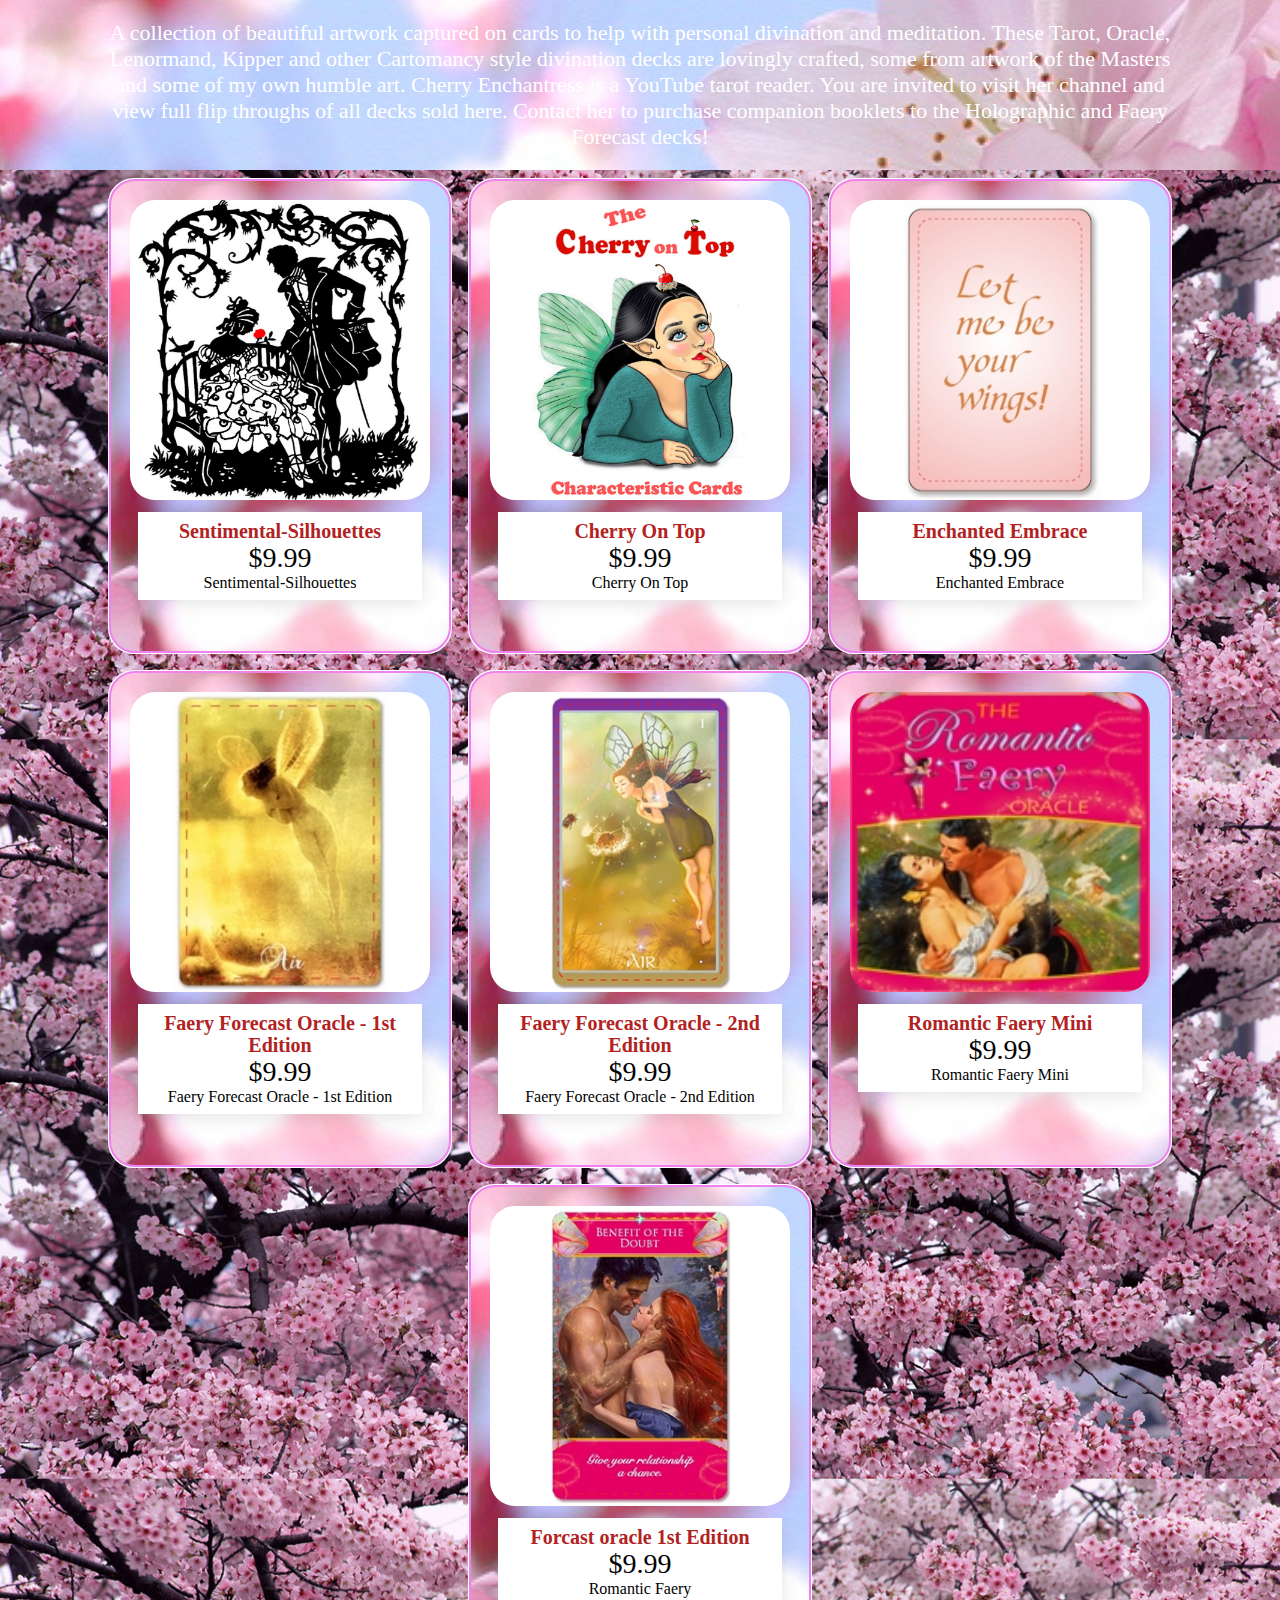
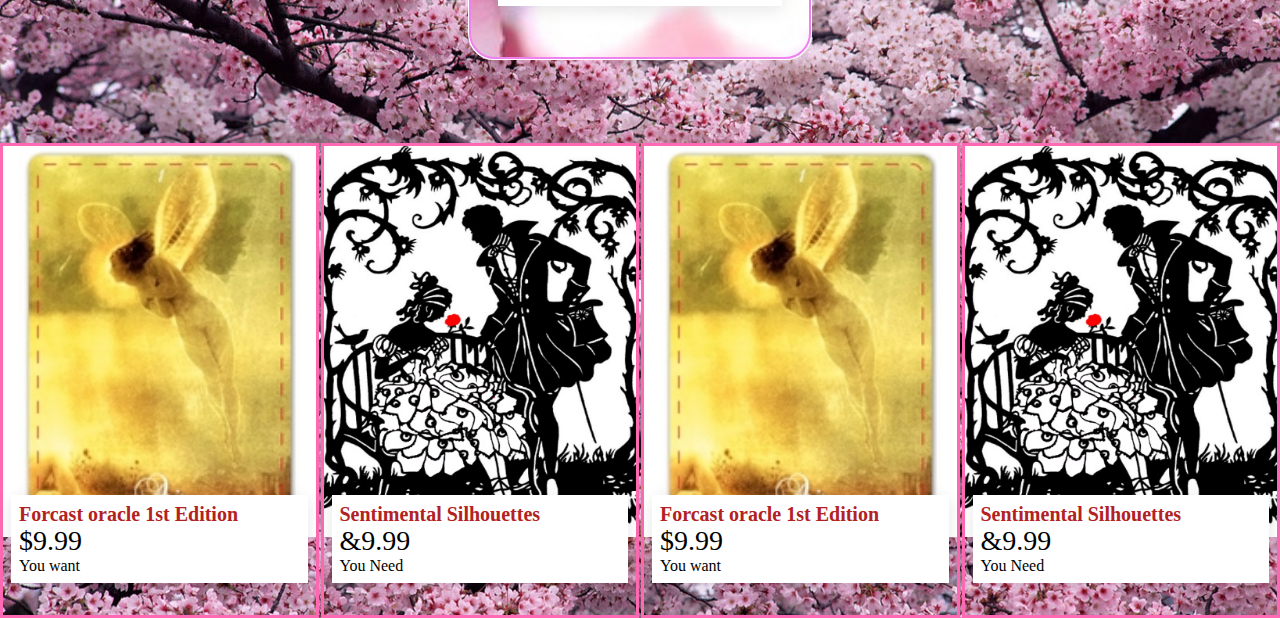
==== decks.html @ bf7411c3 "Create page for decks" ====
<!DOCTYPE html>
<html lang="en">
<head>
    <meta charset="UTF-8">
    <meta http-equiv="X-UA-Compatible" content="IE=edge">
    <meta name="viewport" content="width=device-width, initial-scale=1.0">
    <link rel="stylesheet" href="deck-styles.css">
    <title>Decks</title>
</head>
<body>
    <div class="decks">
        <div class="text-decks">A collection of beautiful artwork captured on cards to help with personal divination and meditation. These Tarot, Oracle, Lenormand, Kipper and other Cartomancy style divination decks are lovingly crafted, some from artwork of the Masters and some of my own humble art. Cherry Enchantress is a YouTube tarot reader. You are invited to visit her channel and view full flip throughs of all decks sold here. Contact her to purchase companion booklets to the Holographic and Faery Forecast decks!</div>
            <div class="list-decks">
                
                <figure>
                    <img src="images/Sentimental-Silhouettes.jpg" alt="">
                    <figcaption>
                      
                      <div class="card-content">
                        <h2 class="card-title">Sentimental-Silhouettes</h2>
                         <p class="card-price">$9.99</p>
                         <p class="card-description">Sentimental-Silhouettes</p>
                      </div>
                    </figcaption>
                </figure>
    
                <figure>
                    <img src="images/cards-cherry-on-top.jpg" alt="">
                    <figcaption>
                      
                      <div class="card-content">
                        <h2 class="card-title">Cherry On Top</h2>
                         <p class="card-price">$9.99</p>
                         <p class="card-description">Cherry On Top</p>
                      </div>

                    </figcaption>
                </figure>
    
                <figure>
                    <img src="images/cards-enchanted-embrace.jpg" alt="">
                    <figcaption>
                      
                      <div class="card-content">
                        <h2 class="card-title">Enchanted Embrace</h2>
                         <p class="card-price">$9.99</p>
                         <p class="card-description">Enchanted Embrace</p>
                      </div>

                      </figcaption>
                </figure>
    
                <figure>
                    <img src="images/cards-faery-forecast-oracle-1st-edition.jpg" alt="">
                    <figcaption>
                      
                      
                      <div class="card-content">
                        <h2 class="card-title">Faery Forecast Oracle - 1st Edition</h2>
                         <p class="card-price">$9.99</p>
                         <p class="card-description">Faery Forecast Oracle - 1st Edition</p>
                      </div>
                    </figcaption>
                </figure>
    
                <figure>
                    <img src="images/cards-faery-forecast-oracle.jpg" alt="">
                    <figcaption>
                      <div class="card-content">
                        <h2 class="card-title">Faery Forecast Oracle - 2nd Edition</h2>
                         <p class="card-price">$9.99</p>
                         <p class="card-description">Faery Forecast Oracle - 2nd Edition</p>
                      </div>
                      
                      </figcaption>
                </figure>
    
                <figure>
                    <img src="images/cards-romantic-faery-mini.jpg" alt="">
                    <figcaption>
                      <div class="card-content">
                        <h2 class="card-title">Romantic Faery Mini</h2>
                         <p class="card-price">$9.99</p>
                         <p class="card-description">Romantic Faery Mini</p>
                      </div>
                    
                                
                      </figcaption>
                </figure>
    
                <figure>
                    <img src="images/cards-romantic-faery.jpg" alt="">
                    <figcaption>
                        <div class="card-content">
                            <h2 class="card-title">Forcast oracle 1st Edition</h2>
                             <p class="card-price">$9.99</p>
                             <p class="card-description">Romantic Faery</p>
                          </div>
                        
     
                        </figcaption>
                </figure>
            </div>
        </div>
      
        
        <div class="product-grid">

          <div class="card stacked featured">
            <img src="images/cards-faery-forecast-oracle-1st-edition.jpg" alt="grey hat">
              <div class="card-content">
                <h2 class="card-title">Forcast oracle 1st Edition</h2>
                 <p class="card-price">$9.99</p>
                 <p class="card-description">You want</p>
              </div>
            </div>
           
          <div class="card stacked">
            <img src="images/Sentimental-Silhouettes.jpg" alt="grey hat">
              <div class="card-content">
                <h2 class="card-title">Sentimental Silhouettes</h2>
                 <p class="card-price">&9.99</p>
                 <p class="card-description">You Need</p>
              </div>
          </div>
               
          <div class="card stacked">
            <img src="images/cards-faery-forecast-oracle-1st-edition.jpg" alt="grey hat">
              <div class="card-content">
                <h2 class="card-title">Forcast oracle 1st Edition</h2>
                 <p class="card-price">$9.99</p>
                 <p class="card-description">You want</p>
              </div>
            </div>
           
          <div class="card stacked">
            <img src="images/Sentimental-Silhouettes.jpg" alt="grey hat">
              <div class="card-content">
                <h2 class="card-title">Sentimental Silhouettes</h2>
                 <p class="card-price">&9.99</p>
                 <p class="card-description">You Need</p>
              </div>
          </div>


        </div>
          

</body>
</html>
---- deck-styles.css ----
* {
    margin: 0;
    padding: 0;

}

body {
background-image: url(images/cherry-tree-in-bloom.jpg) ;
background-repeat: round;
}

.decks {
   
    justify-content: center;
}

.text-decks {
    width: 1fr;
    justify-self: center;
    text-align: center;
    font-size: 22px;
    color: white;
    background-image: url(images/cherry-blossom.jpg);
    padding: 20px 100px;
}

.list-decks {
    display: flex;
    flex-wrap: wrap;
    justify-content: center;
    margin-bottom: 75px;
}

.list-decks img {
    border-radius: 25px;
    
    height: auto;
    width: 100%;
}

figure {
outline: auto;
outline-color: violet;
background-image: url(images/cherry-blossom.jpg);
width: 300px;
height: auto;
margin: 10px;
padding: 20px;
border-radius: 25px;
flex-shrink: 0;
justify-content: center;
}

figure:hover {
    color: white;
}

figcaption {
border-radius: 25px;
text-align: center;

}


.product-grid {
    display: grid;
    gap: .125rem;
    grid-template-columns: 1fr 1fr 1fr 1fr;
    
    /*(auto-fit minmax(15rem, 1fr);  
    
    repeat(auto-fit minmax(15rem, 1fr));*/

  
  }
  

  .card {
    aspect-ratio: 1 / 1.5;
      border: 3px solid hotpink;
  }
  
  .card img {
    width: 100%;
    aspect-ratio: 1 / 1.25;
    object-fit: cover; /*(stops the stretch)*/
  }
  
  .stacked {
    display: grid;
  }
  
  .stacked > * { /*(selects direct child)*/
    grid-column: 1 / 2;
    grid-row: 1 / 2;
  }  
  
  .card-content {
    background: white;
    align-self: end;
    margin: .5rem .5rem 2rem;
    padding: .5rem;
    box-shadow: 0 .25rem 1rem rgb(0 0 0 / .1);
}
  .card-title {
    font-size: 1.25rem;
    Line-height: 1.1; 
    Color: firebrick;
  }
  
  .card-price {
    Font-size: 1.75rem;
  }
  
  

  @media (max-width: 60em) {
    figure {
        height: auto;
        width: 150px;
    }

    .product-grid {
       grid-template-columns: repeat(2, 1fr);
    }
   }
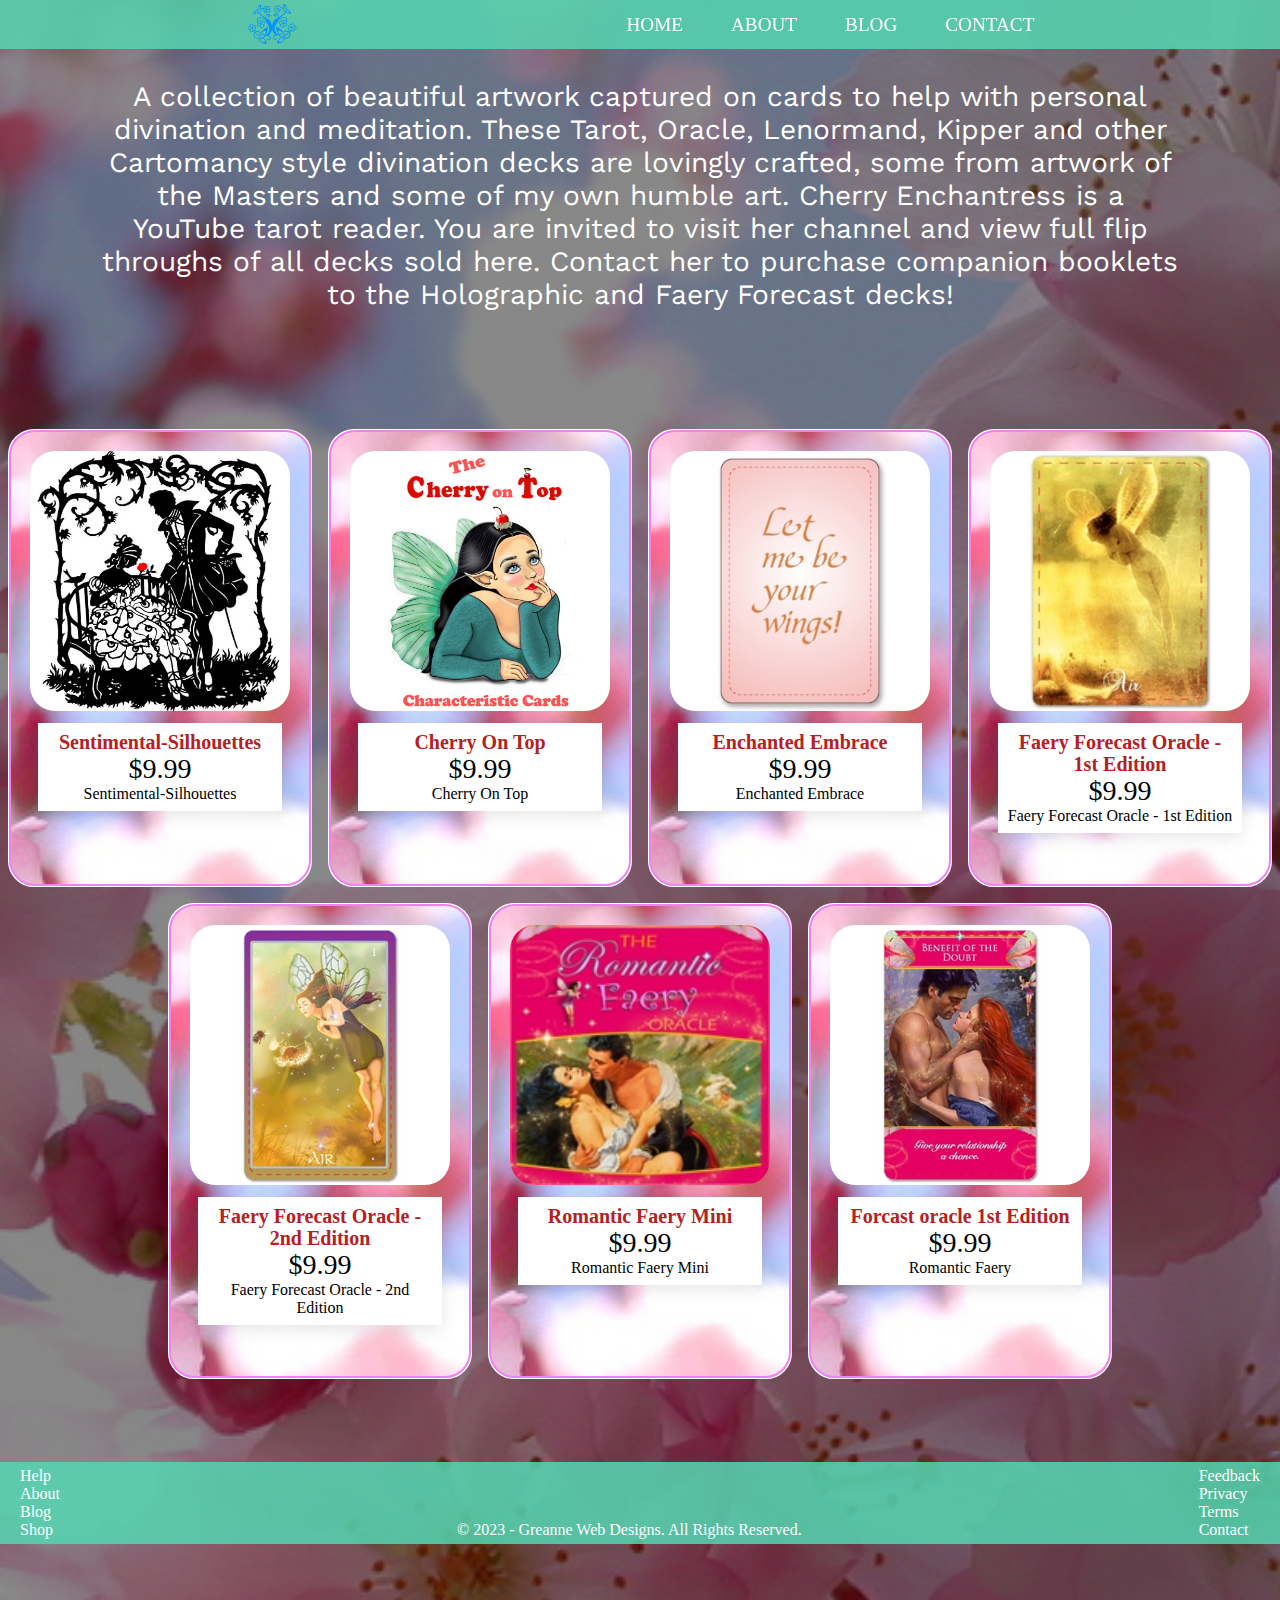
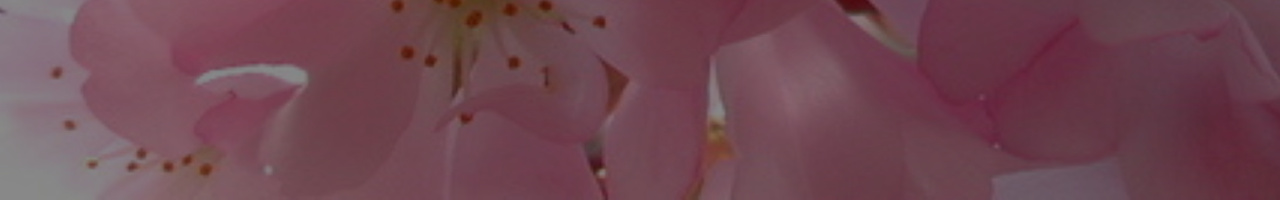
==== commit 15b8a446: "Update footer" ====
--- a/decks.html
+++ b/decks.html
@@ -4,10 +4,31 @@
     <meta charset="UTF-8">
     <meta http-equiv="X-UA-Compatible" content="IE=edge">
     <meta name="viewport" content="width=device-width, initial-scale=1.0">
+    <link rel="icon" type="image/x-icon" href="images/faery-celtic-tree-icon.png">
+    <link rel="stylesheet" href="https://fonts.googleapis.com/css?family=Work Sans|Sacramento|Berkshire Swash">
     <link rel="stylesheet" href="deck-styles.css">
     <title>Decks</title>
 </head>
 <body>
+
+  <header>
+    <div class="logo"><img src="images/faery-celtic-tree-icon.png"></div> 
+    <input type="checkbox" id="nav-toggle" class="nav-toggle"> <!-- needs to be before Nav seciton -->
+      <nav>
+        <ul>
+          <li><a href="index.html">Home</a></li>
+          <li><a href="#">About</a></li>
+          <li><a href="#">Blog</a></li>
+          <li><a href="#">Contact</a></li>
+        </ul>
+      </nav>
+      <label for="nav-toggle" class="nav-toggle-label"> <!-- for looks for i d -->
+        <span></span>
+      </label>
+  </header>
+
+
+
     <div class="decks">
         <div class="text-decks">A collection of beautiful artwork captured on cards to help with personal divination and meditation. These Tarot, Oracle, Lenormand, Kipper and other Cartomancy style divination decks are lovingly crafted, some from artwork of the Masters and some of my own humble art. Cherry Enchantress is a YouTube tarot reader. You are invited to visit her channel and view full flip throughs of all decks sold here. Contact her to purchase companion booklets to the Holographic and Faery Forecast decks!</div>
             <div class="list-decks">
@@ -104,7 +125,7 @@
         </div>
       
         
-        <div class="product-grid">
+       <!-- <div class="product-grid">
 
           <div class="card stacked featured">
             <img src="images/cards-faery-forecast-oracle-1st-edition.jpg" alt="grey hat">
@@ -113,38 +134,34 @@
                  <p class="card-price">$9.99</p>
                  <p class="card-description">You want</p>
               </div>
-            </div>
-           
-          <div class="card stacked">
-            <img src="images/Sentimental-Silhouettes.jpg" alt="grey hat">
-              <div class="card-content">
-                <h2 class="card-title">Sentimental Silhouettes</h2>
-                 <p class="card-price">&9.99</p>
-                 <p class="card-description">You Need</p>
-              </div>
-          </div>
-               
-          <div class="card stacked">
-            <img src="images/cards-faery-forecast-oracle-1st-edition.jpg" alt="grey hat">
-              <div class="card-content">
-                <h2 class="card-title">Forcast oracle 1st Edition</h2>
-                 <p class="card-price">$9.99</p>
-                 <p class="card-description">You want</p>
-              </div>
-            </div>
-           
-          <div class="card stacked">
-            <img src="images/Sentimental-Silhouettes.jpg" alt="grey hat">
-              <div class="card-content">
-                <h2 class="card-title">Sentimental Silhouettes</h2>
-                 <p class="card-price">&9.99</p>
-                 <p class="card-description">You Need</p>
-              </div>
-          </div>
-
+            </div> -->
+                          
 
         </div>
-          
+
+        <footer>
+        
+          <div class="left-footer-links">
+            <ul>
+              <li><a href="#">Help</a></li>
+              <li><a href="#">About</a></li>
+              <li><a href="#">Blog</a></li>
+              <li><a href="#">Shop</a></li>
+            </ul>
+          </div>
+          <div class="footer-center">© 2023 - Greanne Web Designs. All Rights Reserved.</div>
+          <div class="right-footer-links">
+            <ul>
+              <li><a href="#">Feedback</a></li>
+              <li><a href="#">Privacy</a></li>
+              <li><a href="#">Terms</a></li>
+              <li><a href="#">Contact</a></li>
+            </ul>
+          </div>
+  
+          <!--<div>Let Cherry Enchantress guide you to finding your best path on your journey.</div>-->
+             
+      </footer>
 
 </body>
 </html>--- a/deck-styles.css
+++ b/deck-styles.css
@@ -1,13 +1,183 @@
-* {
-    margin: 0;
-    padding: 0;
-
-}
+:root {
+  --background: rgba(85, 214, 178, .85);
+}
+
+/*reset boxsizing*/
+*, *::before, *::after {
+  box-sizing: border-box;
+  margin: 0;
+  padding: 0;
+}
+
 
 body {
-background-image: url(images/cherry-tree-in-bloom.jpg) ;
-background-repeat: round;
-}
+  height: 200vh;
+    background-color: #888;
+    background-image: url(./images/cherry-blossom.jpg);
+    
+    background-blend-mode: multiply;
+    background-size: cover;
+/*background-image: url(images/watercolor-pastel-sky-background.jpg) ;
+background-repeat: round*/
+}
+
+.logo {
+  padding-top: 3px;
+}
+/* navigation styles start here */
+
+
+header {
+  background: var(--background);
+  text-align: center;
+  position: fixed;
+  z-index: 999;
+  
+  width: 100%;
+}
+
+.nav-toggle { 
+  display: none; /*hides checkbox */
+}
+
+.nav-toggle-label {
+  position: absolute;
+  top: 0;
+  left: 0;
+  margin-left: 1em;
+  height: 100%;
+  display: flex;
+  align-items: center;
+}
+
+.nav-toggle-label span,
+.nav-toggle-label span::before,
+.nav-toggle-label span::after {
+  display: block;
+  background: white;
+  height: 2px;
+  width: 2em;
+  border-radius: 2px;
+  position: relative;
+}
+
+.nav-toggle-label span::before,
+.nav-toggle-label span::after {
+content: '';
+position: absolute;
+}
+
+.nav-toggle-label span::before {
+  bottom: 7px;
+}
+
+.nav-toggle-label span::after {
+  top: 7px;
+}
+
+nav {
+  position: absolute; /*absolute to header fixed position*/
+  text-align: left;
+  top: 100%; /*moving 100% (of header) down from the top*/
+  left: 0%;
+  background: var(--background);
+  width: 100%;
+  transform: scale(1,0);
+  transform-origin: top; /*starts to fade from top*/
+  transition: transform 400ms ease-in-out;
+} 
+
+nav ul {
+margin: 0;
+padding: 0;
+list-style: none;
+}
+
+nav li { 
+margin-bottom: 1em;
+margin-left: 1em;
+}
+
+nav a {
+color: white;
+text-decoration: none;
+font-size: 1.2rem;
+text-transform: uppercase;
+opacity: 0;
+transition: opacity 150ms ease-in-out;
+}
+
+nav a:hover {
+color: #000;
+}
+
+.nav-toggle:checked ~ nav { 
+  transform: scale(1,1);
+}
+
+.nav-toggle:checked ~ nav a {
+  opacity: 1;
+  transition: opacity 250ms ease-in-out 250ms;
+}
+
+@media screen and (min-width: 800px) {
+.nav-toggle-label {
+  display: none;
+}
+
+header {
+  display: grid;
+  grid-template-columns: 1fr auto minmax(600px, 3fr) 1fr;
+}
+.logo {
+
+  grid-column: 2 / 3;
+}
+
+nav {
+  all: unset;
+  grid-column: 3 / 4;
+  display: flex; /*increases height to 100 percent of header*/
+  justify-content: flex-end;
+  align-items: center;
+}
+
+nav a {
+  opacity: 1;
+  position: relative;
+}
+
+nav a::before {
+  content: '';
+  display: block;
+  height: 5px;
+  background: black;
+  position: absolute;
+  top: -.75em;
+  left: 0;
+  right: 0;
+  transform: scale(0, 1);
+  transform-origin: center;
+  transition: transform ease-in-out 250ms;
+
+}
+
+nav a:hover::before {
+  transform: scale(1,1);
+}
+
+nav ul {
+  display: flex;
+    }
+
+nav li {
+  margin-left: 3em;
+  margin-bottom: 0;
+}
+} /*ends media */
+
+/* navigation styles ENDS here */
+
 
 .decks {
    
@@ -16,12 +186,15 @@
 
 .text-decks {
     width: 1fr;
+    font-family: 'work sans';
     justify-self: center;
     text-align: center;
-    font-size: 22px;
+    font-size: 1.75rem;
     color: white;
-    background-image: url(images/cherry-blossom.jpg);
-    padding: 20px 100px;
+    /*background-image: url(images/cherry-blossom.jpg);*/
+    padding: 80px 100px;
+    margin-bottom: 30px;
+    
 }
 
 .list-decks {
@@ -124,4 +297,36 @@
        grid-template-columns: repeat(2, 1fr);
     }
    }
-   +   
+   footer {
+    color: white;
+      display: flex;
+      background: var(--background);
+      padding: 5px 20px;
+  }
+  
+   footer a {
+    text-decoration: none;
+    color: white;
+   
+   }
+  
+   footer a:hover {
+    color: black;
+   }
+  
+  footer ul{
+    list-style-type: none;
+    }
+  
+    .right-footer-links{
+      margin-left: auto;
+    }
+    
+  
+  .footer-center {
+    display: flex;
+    align-items: end;
+    justify-content: center;
+    flex: 1;
+  }